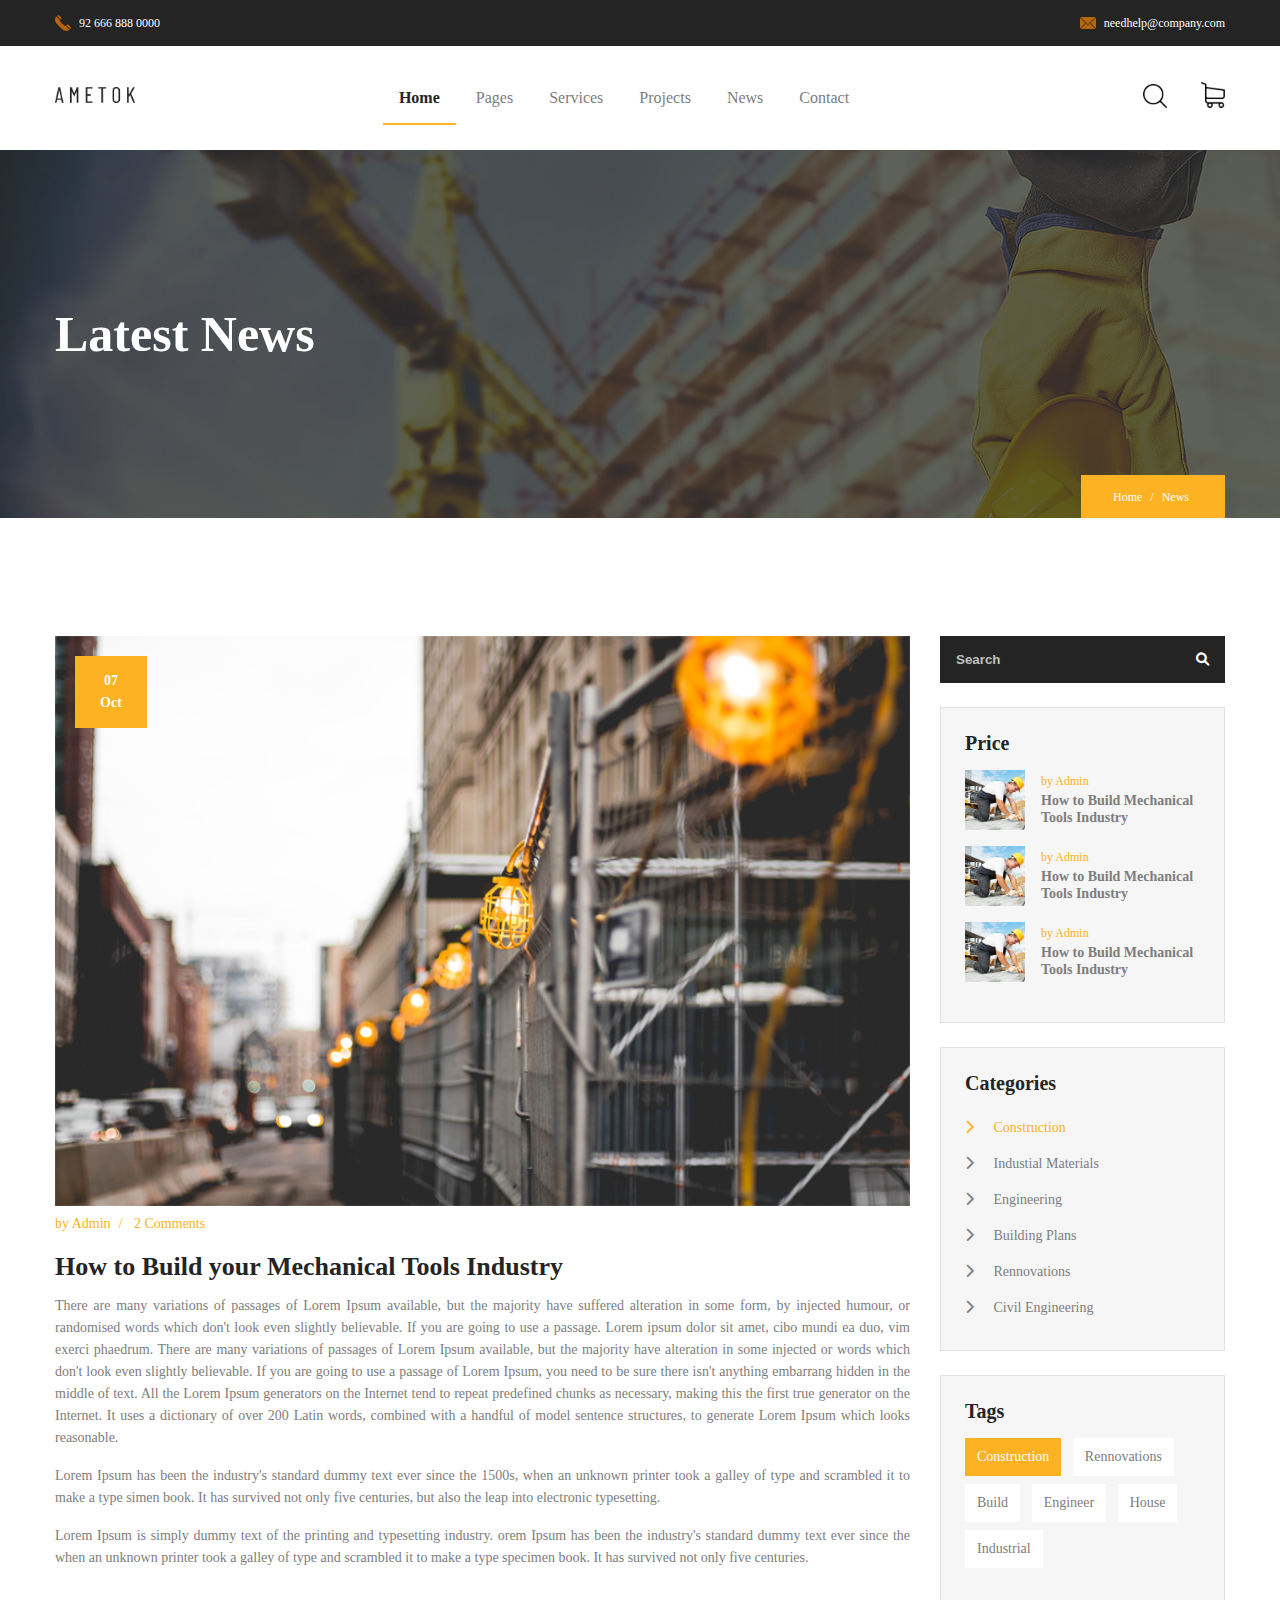
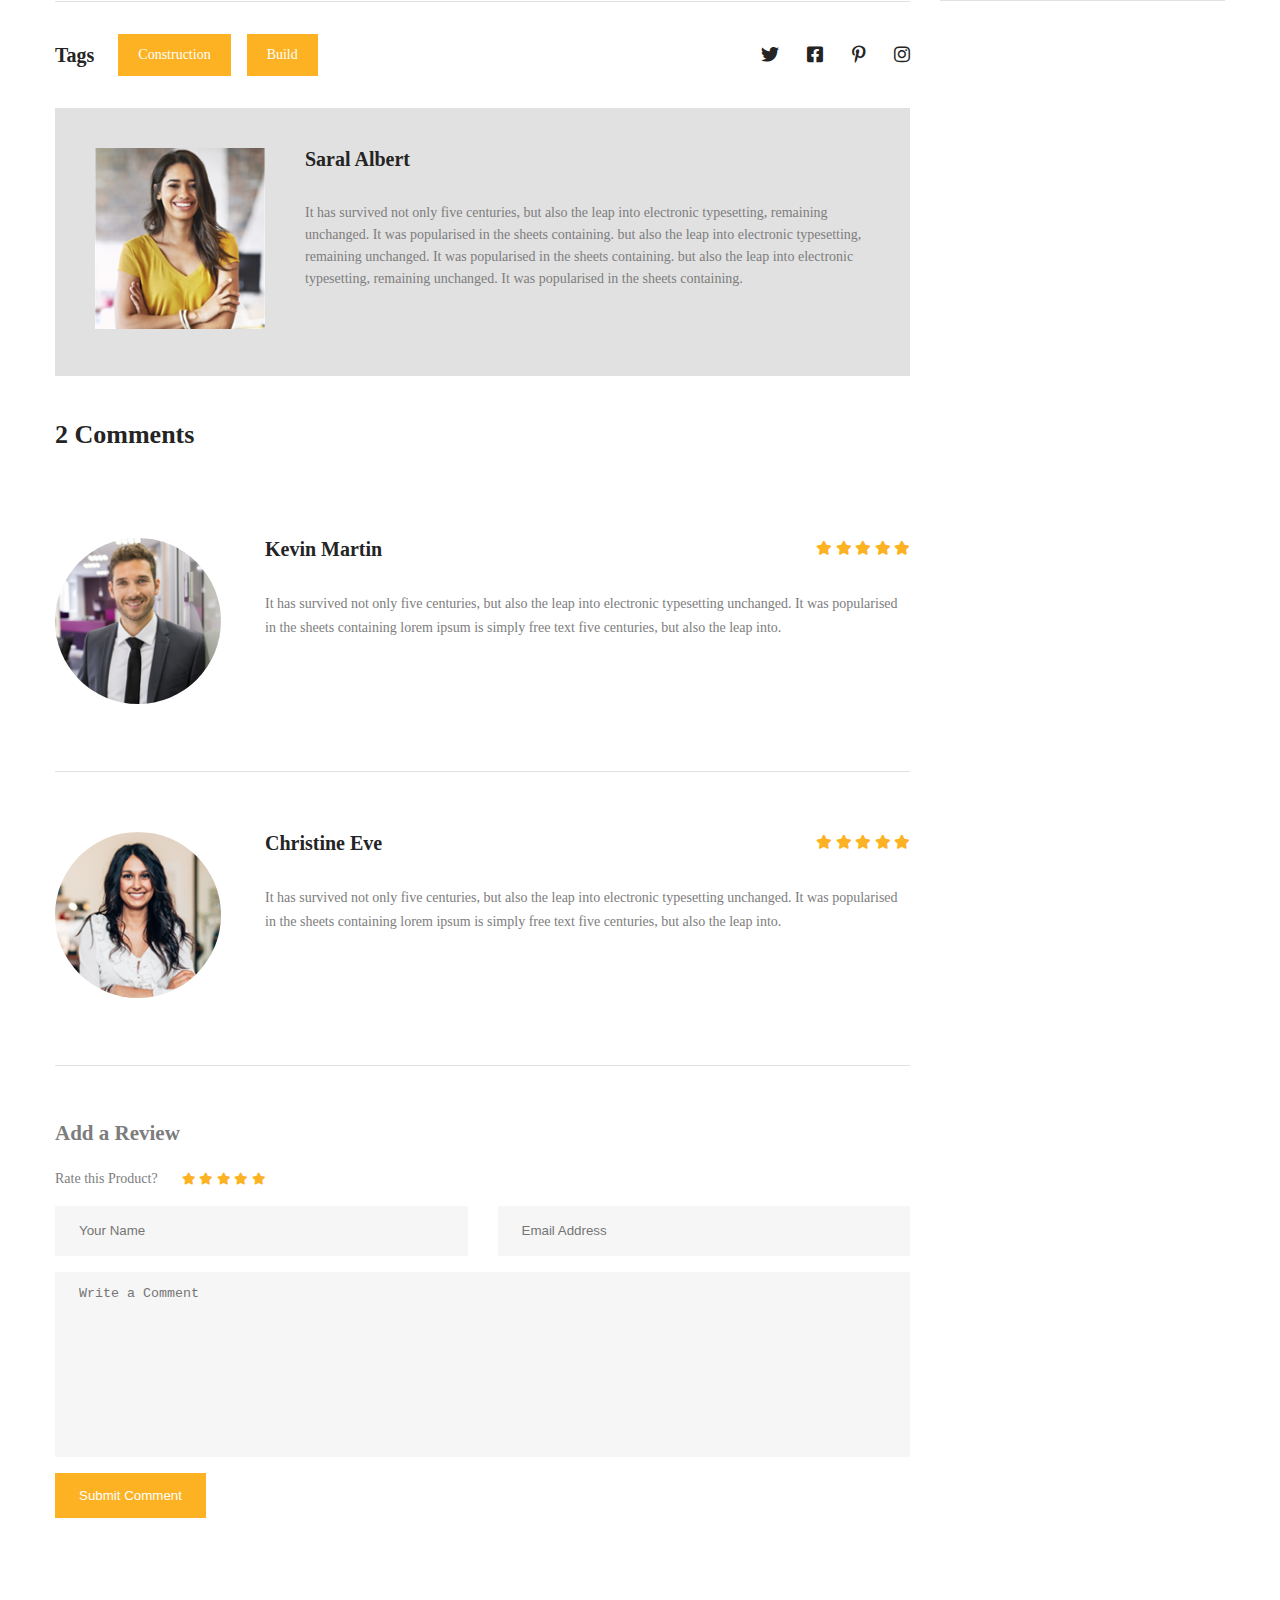
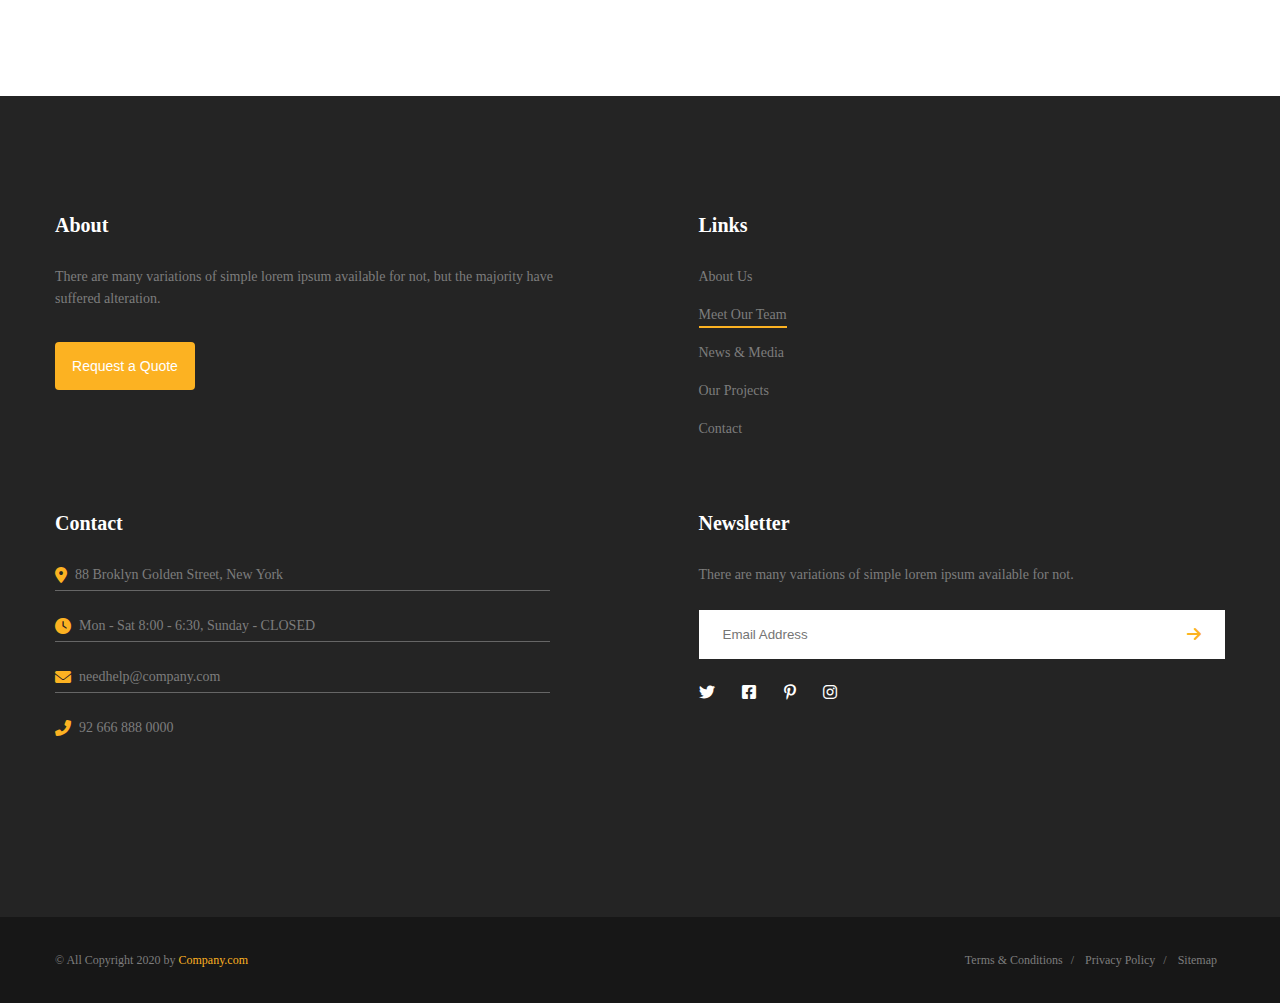
==== blog-detail.html @ 7c67d81c "10/10/2021" ====
<!DOCTYPE html>
<html lang="en">
<head>
    <meta charset="UTF-8">
    <meta http-equiv="X-UA-Compatible" content="IE=edge">
    <meta name="viewport" content="width=device-width, initial-scale=1.0">
    <title>News Detail Page</title>

    <!-- Fonts -->
    <link rel="stylesheet" href="https://cdnjs.cloudflare.com/ajax/libs/font-awesome/6.0.0-beta2/css/all.min.css"/>

    <!-- Link -->
    <link rel="stylesheet" href="./css/reset.css">
    <link rel="stylesheet" href="./css/global.css">
    <link rel="stylesheet" href="./css/layout/header.css">
    <link rel="stylesheet" href="./css/layout/banner.css">
    <link rel="stylesheet" href="./css/layout/sidebar.css">

    <link rel="stylesheet" href="./css/news/list-new.css">
    <link rel="stylesheet" href="./css/news/new-detail.css">
    <link rel="stylesheet" href="./css/shop-detail/comment.css">
    <link rel="stylesheet" href="./css/shop-detail/form-review.css">

    <link rel="stylesheet" href="./css/layout/footer.css">

   
</head>
<body>
    <!-- 0.5h -->
    <div class="main-wrapper shop-detail-page">
        <!-- Start Header -->
        <header class="header">
            <div class="header--top">
                <div class="d-flex align-items-center justify-content-between container">
                    <div class="d-flex header--top__left">
                        <div>
                            <img src="./assets/images/icons/phone.png" alt="icon">
                            92 666 888 0000
                        </div>
                        <div>
                            <img src="./assets/images/icons/envelop.png" alt="icon">
                            needhelp@company.com
                        </div>
                        <div>
                            <img src="./assets/images/icons/timing.png" alt="icon">
                            Mon - Sat 8:00 - 6:30, Sunday - CLOSED
                        </div>
                    </div>
                    <div class="header--top__right">
                        <a href="#"><i class="fab fa-twitter"></i></a>
                        <a href="#"><i class="fab fa-facebook-square"></i></a>
                        <a href="#"><i class="fab fa-pinterest-p"></i></a>
                        <a href="#"><i class="fab fa-instagram"></i></a>
                    </div>
                </div>
            </div>

            <div class="header--bottom">
                <div class="d-flex align-items-center justify-content-between container">
                    <div class="header__logo">
                        <a href="#">
                            <img src="./assets/images/logos/logo.png" alt="logo">
                        </a>
                    </div>
    
                    <nav class="header__nav">
                        <ul>
                            <li><a href="#" class="active">Home</a></li>
                            <li><a href="#">Pages</a></li>
                            <li><a href="#">Services</a></li>
                            <li><a href="#">Projects</a></li>
                            <li><a href="#">News</a></li>
                            <li><a href="#">Contact</a></li>
                        </ul>
                    </nav>
    
                    <div class="header__control">
                        <button><img src="./assets/images/icons/search.png" alt="search"></button>
                        <button><img src="./assets/images/icons/cart.png" alt="cart"></button>
                    </div>
                </div>
                
            </div>
        
        </header>
        <!-- End Header -->

        <!-- Start Banner -->
        <section class="banner">
            <div class="container">
                <div class="banner__container">
                    <h1 class="title-page">Latest News</h1>
                    <ul class="breadcrumb">
                        <li><a href="#">Home</a></li>
                        <li><a href="#">News</a></li>
                    </ul>
                </div>
            </div>
        </section>
        <!-- End Banner -->

        <!-- Start New Detail -->
        <section class="section-padding new-detail">
            <div class="container">
                <div class="new-detail__container">
                    <div class="new-detail__content">
                        <div class="new__thubmnail">
                            <img src="./assets/images/news/4-1.png" alt="post">

                            <div class="new__date">
                                <span>07</span>
                                <span>Oct</span>
                            </div>
                        </div>

                        <div class="new__text">
                            <div class="new__author">
                                <span>by Admin</span>
                                <span>2 Comments</span>
                            </div>
                            <div class="new__title">How to Build your Mechanical Tools Industry</div>
                            <div class="new__short-desctiption">
                                <p>There are many variations of passages of Lorem Ipsum available, but the majority have suffered alteration in some form, by injected humour, or randomised words which don't look even slightly believable. If you are going to use a passage. Lorem ipsum dolor sit amet, cibo mundi ea duo, vim exerci phaedrum. There are many variations of passages of Lorem Ipsum available, but the majority have alteration in some injected or  words which don't look even slightly believable. If you are going to use a passage of Lorem Ipsum, you need to be sure there isn't anything embarrang hidden in the middle of text. All the Lorem Ipsum generators on the Internet tend to repeat predefined chunks as necessary, making this the first true generator on the Internet. It uses a dictionary of over 200 Latin words, combined with a handful of model sentence structures, to generate Lorem Ipsum which looks reasonable. </p> 
                                <p>Lorem Ipsum has been the industry's standard dummy text ever since the 1500s, when an unknown printer took a galley of type and scrambled it to make a type simen book. It has survived not only five centuries, but also the leap into electronic typesetting.</p>
                                <p>Lorem Ipsum is simply dummy text of the printing and typesetting industry. orem Ipsum has been the industry's standard dummy text ever since the when an unknown printer took a galley of type and scrambled it to make a type specimen book. It has survived not only five centuries.</p>
                            </div>
                        </div>

                        <div class="d-flex align-items-center justify-content-between new__tags">
                            <div class="d-flex align-items-center justify-content-between tags">
                                <span class="label">Tags</span>
                                <div class="d-flex">
                                    <a href="#">Construction</a>
                                    <a href="#">Build</a>
                                </div>
                            </div>

                            <div class="socials">
                                <a href="#"><i class="fab fa-twitter"></i></a>
                                <a href="#"><i class="fab fa-facebook-square"></i></a>
                                <a href="#"><i class="fab fa-pinterest-p"></i></a>
                                <a href="#"><i class="fab fa-instagram"></i></a>
                            </div>
                        </div>

                        <div class="d-flex new__about-author">
                            <div class="thumbnail">
                                <img src="./assets/images/news/author.png" alt="author">
                            </div>
                            <div class="text">
                                <h3>Saral Albert</h3>
                                <p>It has survived not only five centuries, but also the leap into electronic typesetting, remaining unchanged. It was popularised in the sheets containing. but also the leap into electronic typesetting, remaining unchanged. It was popularised in the sheets containing. but also the leap into electronic typesetting, remaining unchanged. It was popularised in the sheets containing.</p>
                            </div>
                        </div>

                        <div class="comments">
                            <div class="title">
                                <h2>2 Comments</h2>
                            </div>
            
                            <div class="comments">
                                <div class="comment">
                                    <div class="comment__thumbnail">
                                        <img src="./assets/images/comments/1.png" alt="avatar">
                                    </div>
                                    <div class="comment__text">
                                        <div class="d-flex align-items-center justify-content-between">
                                            <div class="comment__author">
                                                Kevin Martin
                                            </div>
                                            <div class="comment__rating">
                                                <i class="fas fa-star"></i>
                                                <i class="fas fa-star"></i>
                                                <i class="fas fa-star"></i>
                                                <i class="fas fa-star"></i>
                                                <i class="fas fa-star"></i>
                                            </div>
                                        </div>
                                        <div class="comment__content">It has survived not only five centuries, but also the leap into electronic typesetting unchanged. It was popularised in the sheets containing lorem ipsum is simply free text five centuries, but also the leap into.</div>
                                    </div>
                                </div>
                                <div class="comment">
                                    <div class="comment__thumbnail">
                                        <img src="./assets/images/comments/2.png" alt="avatar">
                                    </div>
                                    <div class="comment__text">
                                        <div class="d-flex align-items-center justify-content-between">
                                            <div class="comment__author">
                                                Christine Eve
                                            </div>
                                            <div class="comment__rating">
                                                <i class="fas fa-star"></i>
                                                <i class="fas fa-star"></i>
                                                <i class="fas fa-star"></i>
                                                <i class="fas fa-star"></i>
                                                <i class="fas fa-star"></i>
                                            </div>
                                        </div>
                                        <div class="comment__content">It has survived not only five centuries, but also the leap into electronic typesetting unchanged. It was popularised in the sheets containing lorem ipsum is simply free text five centuries, but also the leap into.</div>
                                    </div>
                                </div>
                            </div>
                        </div>

                        <div class="add-review">
                            
                
                            <div class="title">
                                <h2>Add a Review</h2>
                            </div>
            
                            <div class="rating">
                                <div class="d-flex">
                                    <span>Rate this Product?</span>
                                    <div>
                                        <i class="fas fa-star"></i>
                                        <i class="fas fa-star"></i>
                                        <i class="fas fa-star"></i>
                                        <i class="fas fa-star"></i>
                                        <i class="fas fa-star"></i>
                                    </div>
                                </div>
                                
                            </div>
            
                            <form action="" class="form-review">
                                <div class="d-flex">
                                    <div class="input-group">
                                        <input type="text" placeholder="Your Name">
                                    </div>
                                    <div class="input-group">
                                        <input type="text" placeholder="Email Address">
                                    </div>
                                </div>
            
                                <div class="input-group">
                                    <textarea name="" cols="30" rows="10" placeholder="Write a Comment"></textarea>
                                </div>

                                <button>Submit Comment</button>
                                
                            </form>
                        </div>

                    </div>

                    <div class="new-detail__sidebar sidebar">
                        <form action="" class="form-search">
                            <div class="d-flex align-items-center justify-content-between">
                                <input type="text" placeholder="Search">
                                <button><i class="fas fa-search"></i></button>
                            </div>
                        </form>

                        <div class="widget__item">
                            <div class="title">Price</div>

                            <div class="latest-posts">
                                <div class="post">
                                    <div class="post__thumbnail">
                                        <img src="./assets/images/news/4.png" alt="post">
                                    </div>
                                    <div class="post__text">
                                        <span>by Admin</span>
                                        <h4>How to Build Mechanical Tools Industry</h4>
                                    </div>
                                </div>
                                <div class="post">
                                    <div class="post__thumbnail">
                                        <img src="./assets/images/news/4.png" alt="post">
                                    </div>
                                    <div class="post__text">
                                        <span>by Admin</span>
                                        <h4>How to Build Mechanical Tools Industry</h4>
                                    </div>
                                </div>
                                <div class="post">
                                    <div class="post__thumbnail">
                                        <img src="./assets/images/news/4.png" alt="post">
                                    </div>
                                    <div class="post__text">
                                        <span>by Admin</span>
                                        <h4>How to Build Mechanical Tools Industry</h4>
                                    </div>
                                </div>
                            </div>
                            
                        </div>

                        <div class="widget__item">
                            <div class="title">Categories</div>

                            <ul class="categories">
                                <li class="category__item active">
                                    <a href="#">
                                        <i class="fas fa-chevron-right"></i>
                                        Construction
                                    </a>
                                </li>

                                <li class="category__item">
                                    <a href="#">
                                        <i class="fas fa-chevron-right"></i>
                                        Industial Materials
                                    </a>
                                </li>

                                <li class="category__item">
                                    <a href="#">
                                        <i class="fas fa-chevron-right"></i>
                                        Engineering
                                    </a>
                                </li>

                                <li class="category__item">
                                    <a href="#">
                                        <i class="fas fa-chevron-right"></i>
                                        Building Plans
                                    </a>
                                </li>

                                <li class="category__item">
                                    <a href="#">
                                        <i class="fas fa-chevron-right"></i>
                                        Rennovations
                                    </a>
                                </li>

                                <li class="category__item">
                                    <a href="#">
                                        <i class="fas fa-chevron-right"></i>
                                        Civil Engineering
                                    </a>
                                    
                                </li>
                            </ul>
                            
                        </div>


                        <div class="widget__item">
                            <div class="title">Tags</div>

                            <ul class="tags">
                                <li class="tag active">
                                    <a href="#">Construction</a>
                                </li>
                                <li class="tag ">
                                    <a href="#">Rennovations</a>
                                </li>
                                <li class="tag ">
                                    <a href="#">Build</a>
                                </li>
                                <li class="tag ">
                                    <a href="#">Engineer</a>
                                </li>
                                <li class="tag ">
                                    <a href="#">House</a>
                                </li>
                                <li class="tag ">
                                    <a href="#">Industrial</a>
                                </li>
                                
                            </ul>
                            
                        </div>
                    </div>
                </div>
            </div>
        </section>
        <!-- End New Detail -->
        

        <!-- Start Footer -->
        <footer class="footer">
            <div class="section-padding footer__container">
                <div class="overlay"></div>
                <div class="container">
                    <div class="d-flex">
                        <div class="footer__widget">
                            <h5 class="title">About</h5>
    
                            <p class="description">There are many variations of simple lorem ipsum available for not, but the majority have suffered alteration.</p>
                            <button class="btn btn-primary">Request a Quote</button>
                        </div>

                        <div class="footer__widget">
                            <h5 class="title">Links</h5>
    
                            <ul class="links">
                                <li><a href="#">About Us</a></li>
                                <li><a href="#" class="active">Meet Our Team</a></li>
                                <li><a href="#">News & Media</a></li>
                                <li><a href="#">Our Projects</a></li>
                                <li><a href="#">Contact</a></li>
                            </ul>
                        </div>
                        <div class="footer__widget">
                            <h5 class="title">Contact</h5>
    
                            <ul class="contacts">
                                <li><a href="#">
                                    <i class="fa fa-map-marker-alt"></i>
                                    88 Broklyn Golden Street, New York 
                                </a></li>
                                <li><a href="#">
                                    <i class="fa fa-clock"></i>
                                    Mon - Sat 8:00 - 6:30, Sunday - CLOSED
                                </a></li>
                                <li><a href="#">
                                    <i class="fa fa-envelope"></i>
                                    needhelp@company.com
                                </a></li>
                                <li><a href="#">
                                    <i class="fa fa-phone-alt"></i>
                                    92 666 888 0000
                                </a></li>
                            </ul>
                        </div>
                        <div class="footer__widget">
                            <h5 class="title">Newsletter</h5>
    
                            <p>There are many variations of simple lorem ipsum available for not.</p>
                            
                            <form>
                                <div class="d-flex">
                                    <input type="text" placeholder="Email Address">
                                    <button><i class="fa fa-arrow-right"></i></button>
                                </div>
                            </form>

                            <div class="socials">
                                <a href="#"><i class="fab fa-twitter"></i></a>
                                <a href="#"><i class="fab fa-facebook-square"></i></a>
                                <a href="#"><i class="fab fa-pinterest-p"></i></a>
                                <a href="#"><i class="fab fa-instagram"></i></a>
                            </div>
                        </div>
                    </div>
                    
                </div>
            </div>

            <div class="copyright">
                <div class="container">
                    <div class="d-flex justify-content-between">
                        <p>© All Copyright 2020 by <span>Company.com</span></p>

                        <nav>
                            <a href="#">Terms & Conditions</a>
                            <a href="#">Privacy Policy</a>
                            <a href="#">Sitemap</a>
                        </nav>
                    </div>
                </div>
            </div>
        </footer>
        <!-- End Footer -->
        
    </div>
</body>
</html>
---- css/global.css ----
.section-padding{
    padding-top: 7.375rem;
    padding-bottom: 7.375rem;
}

.container{
    position: relative;
    width: 1170px;
    margin: 0 auto;
}

.d-flex{
    display: flex;
}

.align-items-center{
    align-items: center;
}

.justify-content-between{
    justify-content: space-between;
}

.justify-content-center{
    justify-content: center;
}

/* ================= Section Title =================*/
.section-title{
    position: relative;
    margin-bottom: 2rem;
}

.section-title:after{
    content: '';
    position: absolute;
    bottom: 0;
    left: 0;

    width: 3.125rem;
    height: 2px;
    background-color: var(--secondary-color);
}

.section-title.text-center:after{
    left: 50%;
    transform: translateX(-50%);
}

.section-title span{
    margin-bottom: 2rem;
    text-transform: uppercase;
    font-size: .75rem;
    letter-spacing: .125rem;
}

.section-title.light span{
    color: rgba(255, 255, 255, .8);
}

.section-title h1{
    font-size: 3.125rem;
    line-height: 3.5rem;
    color: var(--primary-color);
}

.section-title.light h1{
    color: var(--light-color);
}

/* ================= Button =================*/
.btn{
    min-width: 14.75rem;
    padding: 1.6875rem 0;

    text-align: center;
    font-size: 1rem;
    text-transform: uppercase;
    background-color: var(--light-color);
    color: var(--primary-color);

    border-radius: 4px;
}


.btn.btn-primary{
    background-color: var(--secondary-color);
    color: var(--light-color);
}


/* ================= Text =================*/
.text-center{
    text-align: center;
}


/* ================= Slider =================*/
.slider{
    position: relative;
}

.slider .slider__container{
    margin-bottom: 3rem;
}

.slider .slider__dots button{
    display: inline-block;
    height: .75rem;
    width: .75rem;
    margin-right: .5rem;
    background-color: var(--primary-color);

    border-radius: 50%;
    opacity: .3;
}

.slider .slider__dots button.active{
    opacity: 1;
}

/* ================ Responsive ================*/
@media screen and (min-width: 320px){
    .container{
        width: 280px;
    }
}

@media screen and (min-width: 480px){
    .container{
        width: 420px;
    }
}

@media screen and (min-width: 768px){
    .container{
        width: 568px;
    }
}

@media screen and (min-width: 992px){
    .container{
        width: 768px;
    }
}

@media screen and (min-width: 1024px){
    .container{
        width: 992px;
    }
}

@media screen and (min-width: 1200px){
    .container{
        width: 1170px;
    }
}
---- css/layout/header.css ----
.header{
    position: relative;
}

/* Header Top */
.header--top{
    padding: .75rem 0;
    font-size: 0.75rem;
    color: var(--light-color);
    background-color: var(--primary-color);
}

.header--top__left>div{
    display: flex;
    align-items: center;
    margin-right: 1.5rem;
}

.header--top__left img{
    width: 1rem;
    margin-right: .5rem;
}

.header--top__right a{
    margin-left: 1.5rem;
}

/* Header Bottom */


.header__logo img{
    width: 7.75rem;
}

.header__nav--mobile{
    position: absolute;
    top: 100%;
    left: 0;

    width: 100%;
    max-height: 0;
    transition: all .3s ease-out;

    background-color: var(--light-color);
    z-index: 100;
    overflow: hidden;
}

.header__nav--mobile.active{
    max-height: 250px;
}


.header__nav--mobile ul{
    margin-bottom: 1rem;
}

.header__nav--mobile li a{
    display: block;
    padding: .5rem 0;
    transition: all .3s ease-in;
}

.header__nav--mobile li a.active,
.header__nav--mobile li a:hover{
    color: var(--secondary-color);
}

.button-toggle-menu{
    display: none;
    font-size: 1.125rem;
}

.header__nav li{
    display: inline-block;
    font-size: 1rem;
}

.header__nav li a{
    position: relative;
    display: inline-block;
    padding: 0 1.625rem;
    color: #7d7d7d;

    transition: all .3s linear;
}

.header__nav li a.active{
    font-weight: 600;
    color: var(--primary-color);
}

.header__nav li a.active:after{
    content: '';
    position: absolute;
    bottom: -16px;
    left: 0;

    width: 100%;
    height: 2px;
    background-color: var(--secondary-color);
}

.header__control button{
    margin-left: 1.875rem;
}

.header__control button img{
    width: 1.5rem;
}


/* ================ Responsive ================*/

@media screen and (min-width: 320px){
    .header--top__left{
        flex: 1;
        justify-content: space-between;
    }

    .header--top__left div{
        margin: 0;
    }

    .header--top__left div:last-child{
        display: none;
    }

    .header--top__right{
        display: none;
    }

    .header--bottom{
        padding: 1rem 0;
    }

    .header__logo img{
        width: 5rem;
    }

    .header__nav{
        display: none;
    }

    .button-toggle-menu{
        display: block;
    }

    .header__control{
        display: none;
    }
}

@media screen and (min-width: 480px){
    
}


@media screen and (min-width: 768px){
    
}

@media screen and (min-width: 992px){
    .header--bottom{
        padding: 2.25rem;
    }
    
    .header__nav{
        display: block;
    }

    .button-toggle-menu{
        display: none;
    }

    .header__control{
        display: block;
    }

    .header__nav li a{
        padding: 0 1rem;
    }
}

@media screen and (min-width: 1024px){
    

}
---- css/layout/banner.css ----
.banner{
    position: relative;
    background-image: url('./../../assets/images/backgrounds/banner1.png');
    background-color: var(--primary-color);
}

.banner__container{
    padding: 9rem 0;
}

.banner .title-page{
    font-size: 3.125rem;
    color: var(--light-color);
    line-height: 5rem;
}

.breadcrumb{
    position: absolute;
    bottom: 0;
    right: 0;

    padding: .625rem 2rem;

    color: var(--light-color);
    background-color: var(--secondary-color);
}

.breadcrumb li{
    display: inline-block;
    margin-right: .25rem;
    font-size: .75rem;
}

.breadcrumb li a{
    display: block;
}

.breadcrumb li a::after{
    content: '/';
    margin-left: .5rem;
}
.breadcrumb li:last-child a::after{
    content: '';
    margin-left: 0;
}
---- css/layout/sidebar.css ----
.sidebar{
    font-size: .875rem;
}

.sidebar .form-search{
    padding: 1rem 1rem;
    background-color: #242424;
}

.sidebar .form-search button{
    color: var(--light-color);
}

.sidebar .form-search input{
    color: var(--light-color);
    font-weight: 600;
}

.sidebar .form-search input::placeholder{
    color: var(--light-color);
    font-weight: 600;
    opacity: .7;
}

.sidebar .widget__item{
    margin-top: 1.5rem;
    padding: 1.5rem;
    border: 1px solid #e1e1e1;
}

.sidebar .widget__item .title{
    margin-bottom: 1rem;
    font-size: 1.25rem;
    font-weight: 600;
    color: var(--primary-color);
}

.sidebar .widget__item .category__item{
    padding: 0.4375rem 0;
}

.sidebar .widget__item .category__item.active{
    color: var(--secondary-color);
}

.sidebar .widget__item .category__item i{
    margin-right: 1rem;
    font-size: .875rem;
}

.sidebar .widget__item .tag{
    display: inline-block;
    margin-bottom: .5rem;
    margin-right: .5rem;

    background-color: var(--light-color);
}

.sidebar .widget__item .tag.active{
    background-color: var(--secondary-color);
    color: var(--light-color);
}

.sidebar .widget__item .tag a{
    display: block;
    padding: .5rem .75rem;
}
---- css/news/list-new.css ----
.list-new{
    display: flex;
    flex-wrap: wrap;
    gap: 1.875rem;
}

.new{
    width: calc((100% - 60px) / 3);
}

.new__thumbnail{
    position: relative;
    margin-bottom: .5rem;
}

.new__date{
    position: absolute;
    top: 20px;
    left: 20px;

    display: flex;
    align-items: center;
    justify-content: center;
    flex-direction: column;

    width: 4.5rem;
    height: 4.5rem;
    font-weight: 600;
    background-color: var(--light-color);
    color: var(--primary-color);
}

.new__author{
    margin-bottom: 1rem;
    font-size: .875rem;
    color: var(--secondary-color);
}

.new__author span:first-child:after{
    content: '/';
    margin: 0 .5rem;
}

.new__title{
    margin-bottom: .75rem;
    font-size: 1.625rem;
    font-weight: 600;
    color: var(--primary-color);
    line-height: 2rem;
}
---- css/news/new-detail.css ----
.new-detail__container{
    display: flex;
    gap: 1.875rem;
}

/* =========== Sidebar ===========*/
.new-detail__sidebar{
    flex: 1;
}

.new-detail__sidebar .widget__item{
    background-color: #f6f6f6;
}

.new-detail__sidebar .latest-posts .post{
    display: flex;
    margin-bottom: 1rem;
}

.new-detail__sidebar .post .post__thumbnail img{
    display: block;
    width: 3.75rem;
    height: 3.75rem;
    margin-right: 1rem;
}

.new-detail__sidebar .post .post__text span{
    font-size: .75rem;
    color: var(--secondary-color);
}

.new-detail__sidebar .post .post__text h4{
    font-size: .875rem;
    line-height: 1.0625rem;
}


/* =========== Content ===========*/
.new-detail__content{
    flex: 3;
    font-size: .875rem;
}

.new-detail__content .new__date{
    background-color: var(--secondary-color);
    color: var(--light-color);
}

.new__short-desctiption p{
    text-align: justify;
    margin-bottom: 1rem;
}

.new__tags{
    padding: 2rem 0;
    margin-top: 2rem;
    border-top: 1px solid #e1e1e1;
}

.new__tags .tags span{
    margin-right: 1.5rem;
    font-size: 1.25rem;
    font-weight: 600;
    color: var(--primary-color);
}  

.new__tags .tags a{
    display: inline-block;
    padding: .625rem 1.25rem;
    margin-right: 1rem;
    background-color: var(--secondary-color);
    color: var(--light-color);
}

.new__tags .socials{
    font-size: 1.125rem;
    color: var(--primary-color);
}

.new__tags .socials a{
    margin-left: 1.5rem;
}

.new__about-author{
    margin-bottom: 3rem;
    padding: 2.5rem;
    background-color: #e1e1e1;
    gap: 2.5rem;
}

.new__about-author img{
    width: 10.625rem;
}

.new__about-author h3{
    margin-bottom: 2rem;
    font-size: 1.25rem;
    font-weight: 600;
    color: var(--primary-color);
}
---- css/shop-detail/comment.css ----
.comments{
    margin-bottom: 3.5rem;
}

.comments .title{
    margin-bottom: 2rem;
}

.comments .title h2{
    font-size: 1.625rem;
    color: var(--primary-color);
}

.comment{
    display: flex;
    padding: 3.75rem 0;
    border-bottom: 1px solid #e1e1e1;
}

.comment__thumbnail{
    margin-right: 2.75rem;
}

.comment__thumbnail img{
    width: 10.375rem;
    height: 10.375rem;
    border-radius: 50%;
}

.comment__author{
    font-size: 1.25rem;
    font-weight: 600;
    color: var(--primary-color);
}

.comment__rating{
    color: var(--secondary-color);
}

.comment__content{
    margin-top: 2rem;
    font-size: .875rem;
    line-height: 1.5rem;
}
---- css/shop-detail/form-review.css ----
.add-review{
    margin-bottom: 3.75rem;
}

.add-review .title{
    margin-bottom: 1.5rem;
}

.add-review .rating{
    margin-bottom: 1rem;
}

.add-review .rating span{
    margin-right: 1.5rem;
}

.add-review .rating i{
    font-size: .75rem;
    color: var(--secondary-color);
    cursor: pointer;
}

/* ============== Form Review ============== */

.form-review>.d-flex{
    gap: 1.875rem;
}

.form-review .input-group{
    flex: 1;
    margin-bottom: 1rem;
    padding: .875rem 1.5rem;
    background-color: #f6f6f6;
}

.form-review button{
    padding: .9375rem 1.5rem;
    background-color: var(--secondary-color);
    color: var(--light-color);
}
---- css/layout/footer.css ----
.footer__container{
    position: relative;
    overflow: hidden;
    background-color: var(--primary-color);
}

.footer__container .overlay{
    position: absolute;
    bottom: -80%;
    left: 0;

    width: 100%;
    height: 150%;
    background-image: url('./../../assets/images/backgrounds/footer.png');
    background-position: center bottom;
    background-size: contain;

    z-index: 0;
}

.footer__container .container>.d-flex{
    gap: 3.5rem;
}

.footer__widget:nth-child(1){
    flex-basis: 20%;
}
.footer__widget:nth-child(2){
    flex-basis: 20%;
}
.footer__widget:nth-child(3),
.footer__widget:nth-child(4){
    flex-basis: 30%;
}

.footer__widget:nth-child(3){
    padding-right: 2rem;
}

.footer__widget:nth-child(4){
    padding-left: 2rem;
}


.footer__widget {
    font-size: .875rem;
}

.footer__widget .title{
    margin-bottom: 1.875rem;
    font-size: 1.25rem;
    color: var(--light-color);
}

.footer__widget p.description{
    margin-bottom: 2rem;
}

.footer__widget button.btn{
    padding: 1rem 1.5rem;
    min-width: 140px;
    text-transform: inherit;
}

.footer__widget .links li{
    margin-bottom: 1rem;
}

.footer__widget .links li a{
    padding-bottom: .25rem;
    border-bottom: 2px solid transparent;
}

.footer__widget .links li a.active{
    border-bottom-color: var(--secondary-color);
}

.footer__widget i{
    font-size: 1rem;
}

.footer__widget .contacts li{
    margin-bottom: 1rem;
    border-bottom: 1px solid rgba(255, 255, 255, .3);
}

.footer__widget .contacts li:last-child{
    border: none;
}

.footer__widget .contacts li a{
    display: flex;
    align-items: center;
    padding-bottom: .25rem;
}

.footer__widget .contacts li i{
    margin-right: .5rem;
    color: var(--secondary-color);
}

.footer__widget form{
    margin: 1.5rem 0;
    background-color: var(--light-color);
}

.footer__widget form{
    padding: 1rem 1.5rem;
}

.footer__widget form button{
    color: var(--secondary-color);
}

.footer__widget .socials a{
    margin-right: 1.5rem;
    color: var(--light-color);
}


/* ================ Copyright ================*/
.footer .copyright{
    padding: 2rem 0;
    font-size: .75rem;
    background-color: #171717;
}

.footer .copyright p span{
    color: var(--secondary-color);
}

.footer .copyright nav a{
    margin-right: .5rem;
}

.footer .copyright nav a:not(:last-child):after{
    content: '/';
    margin-left: .5rem;
}


/* ================ Responsive ================*/

@media screen and (min-width: 320px){
    .footer__container .overlay{
        display: none;
    }

    .footer__container .container>.d-flex{
        gap: 1.5rem;
        flex-wrap: wrap;
        justify-content: space-between;
    }
    
    .footer__widget{
        margin-bottom: 2rem;
        flex-basis: 100%!important;
    }

    .footer__widget:nth-child(4){
        padding-left: 0;
    }

    .footer__widget .contacts li{
        margin-bottom: 1.5rem;
    }

    .footer .copyright nav{
        display: none;
    }
}

@media screen and (min-width: 480px){
    .footer__widget:nth-child(1),
    .footer__widget:nth-child(2){
        flex-basis: 45%!important;
    }

    .footer__widget button.btn{
        padding: 1rem 1rem;
        font-size: .875rem;
    }
}


@media screen and (min-width: 768px){
    .footer__container .overlay{
        display: none;
    }

    .footer__container .container>.d-flex{
        flex-wrap: wrap;
        justify-content: space-between;
    }
    
    .footer__widget{
        flex-basis: 45%!important;
    }

    .footer__widget:nth-child(4){
        padding-left: 0;
    }

    .footer__widget .contacts li{
        margin-bottom: 1.5rem;
    }

    .footer .copyright nav{
        display: block;
    }
}

@media screen and (min-width: 1024px){
    

    .footer__container .container>.d-flex{
        flex-wrap: wrap;
        justify-content: space-between;
    }
    
    .footer__widget{
        flex-basis: 45%!important;
    }

    .footer__widget:nth-child(4){
        padding-left: 0;
    }

    .footer__widget .contacts li{
        margin-bottom: 1.5rem;
    }
}
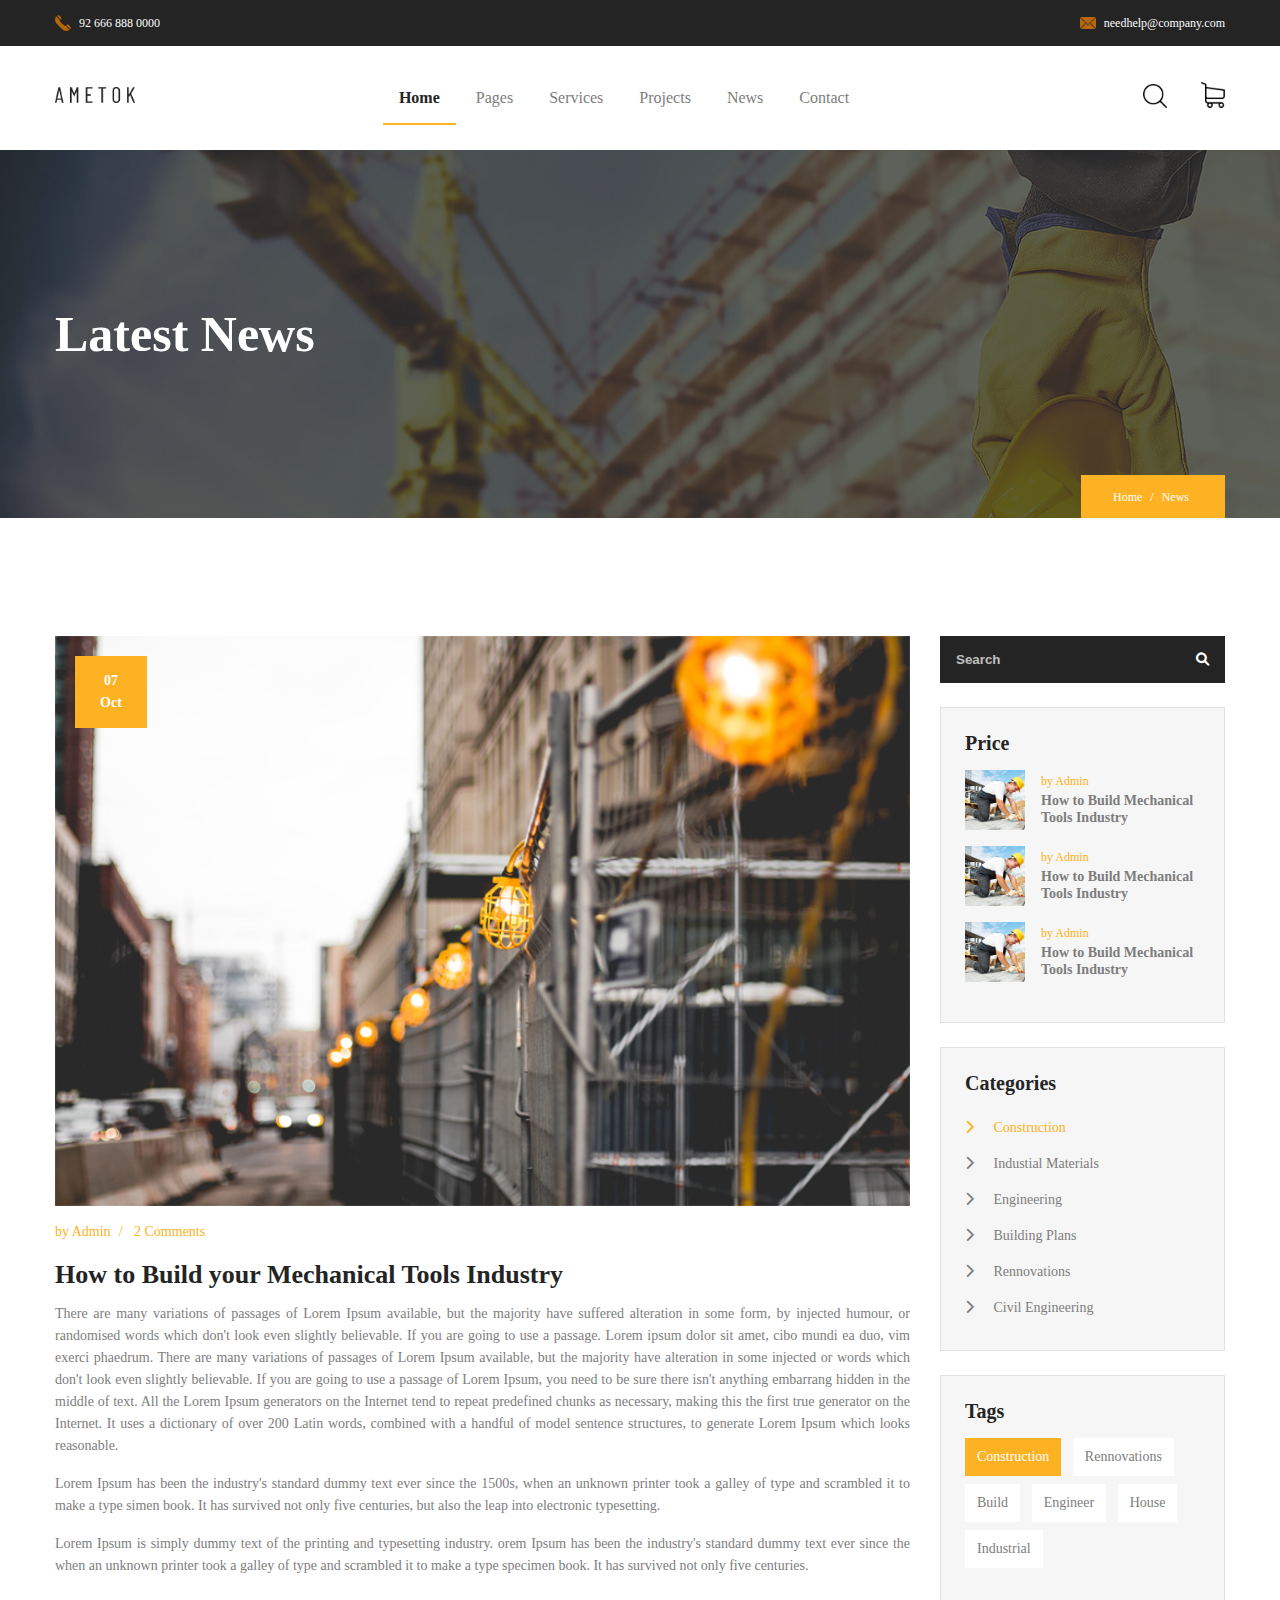
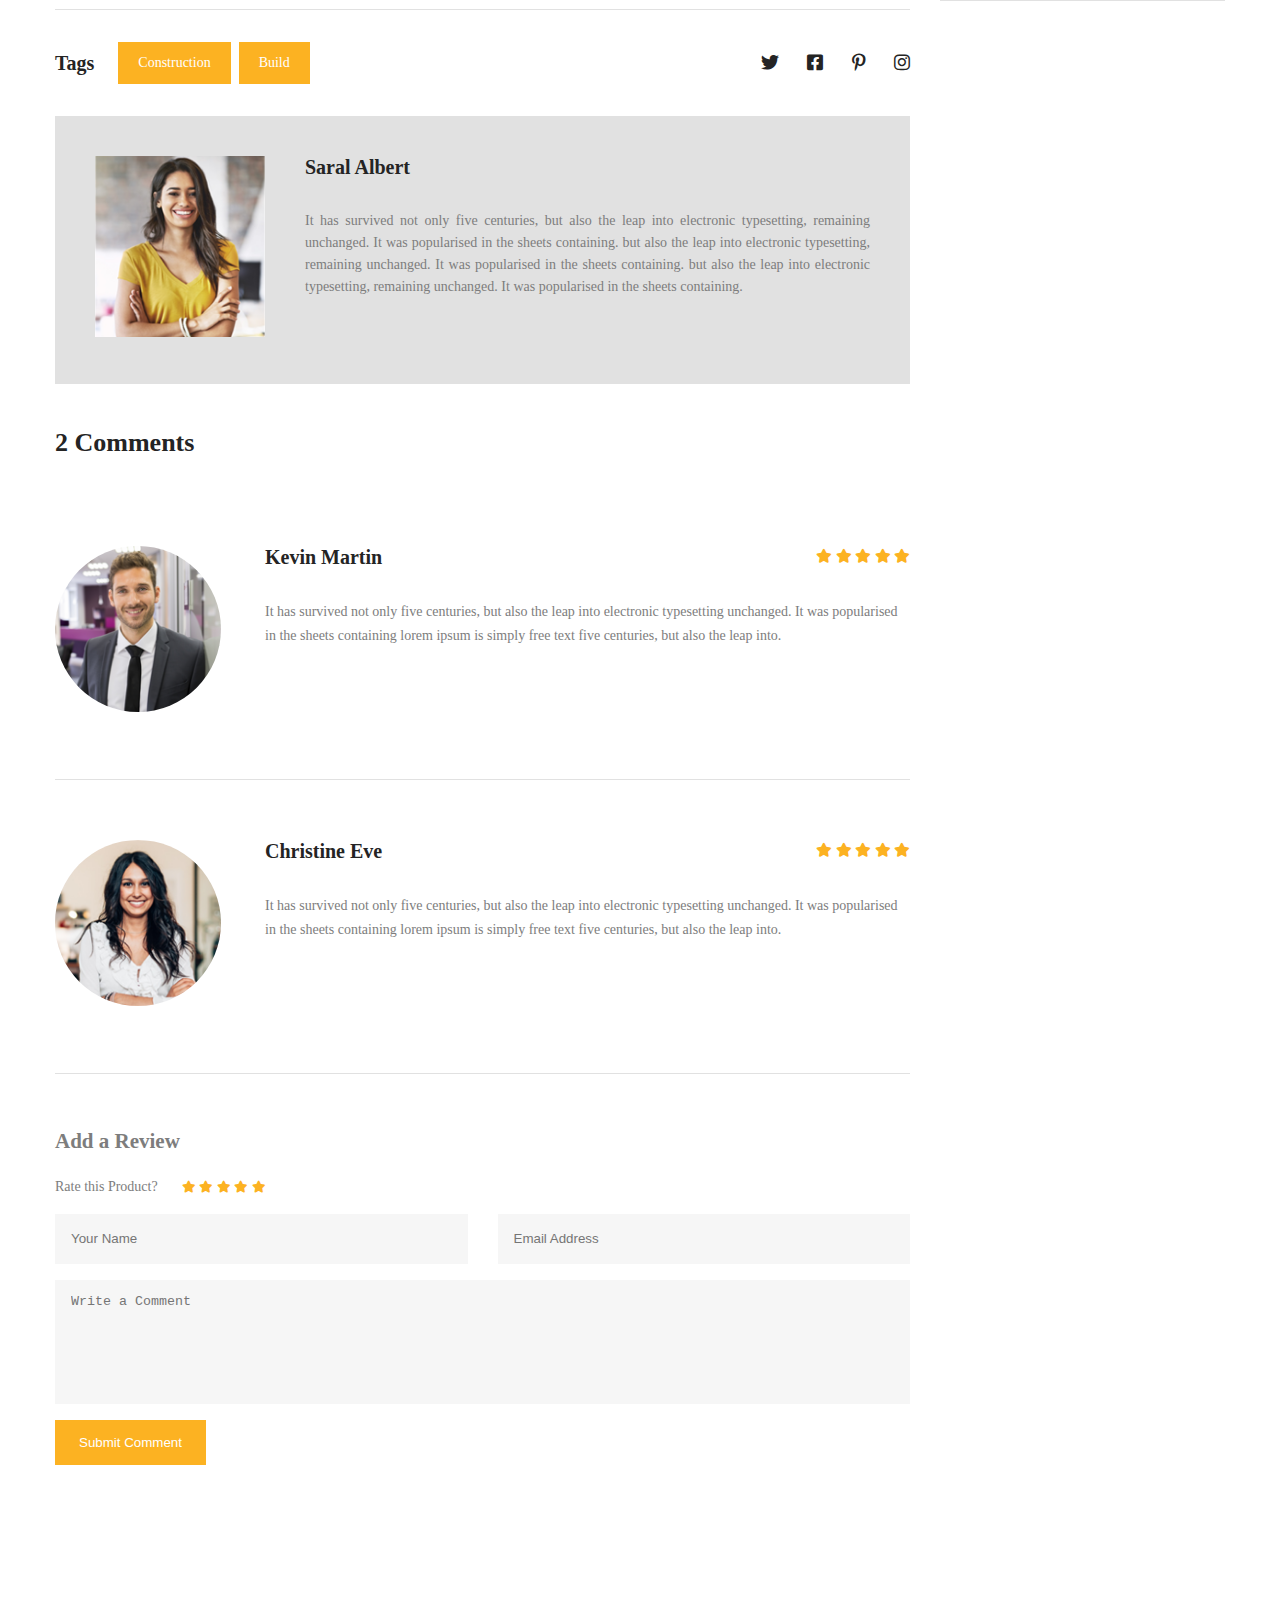
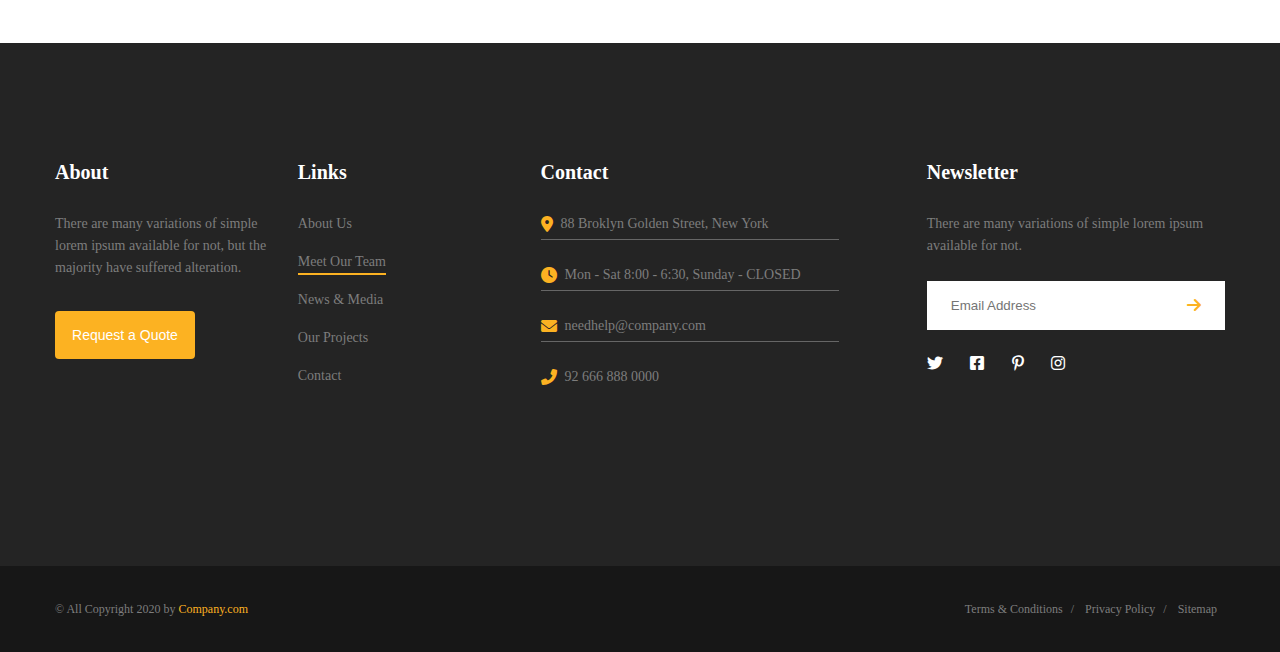
==== commit e4ed1af5: "19-10-2021" ====
--- a/blog-detail.html
+++ b/blog-detail.html
@@ -25,7 +25,7 @@
 
    
 </head>
-<body>
+<body onscroll="handleScrollPage()">
     <!-- 0.5h -->
     <div class="main-wrapper shop-detail-page">
         <!-- Start Header -->
@@ -104,7 +104,7 @@
             <div class="container">
                 <div class="new-detail__container">
                     <div class="new-detail__content">
-                        <div class="new__thubmnail">
+                        <div class="new__thumbnail">
                             <img src="./assets/images/news/4-1.png" alt="post">
 
                             <div class="new__date">
@@ -143,7 +143,7 @@
                             </div>
                         </div>
 
-                        <div class="d-flex new__about-author">
+                        <div class="new__about-author">
                             <div class="thumbnail">
                                 <img src="./assets/images/news/author.png" alt="author">
                             </div>
@@ -164,7 +164,7 @@
                                         <img src="./assets/images/comments/1.png" alt="avatar">
                                     </div>
                                     <div class="comment__text">
-                                        <div class="d-flex align-items-center justify-content-between">
+                                        <div class="comment__text--top">
                                             <div class="comment__author">
                                                 Kevin Martin
                                             </div>
@@ -184,7 +184,7 @@
                                         <img src="./assets/images/comments/2.png" alt="avatar">
                                     </div>
                                     <div class="comment__text">
-                                        <div class="d-flex align-items-center justify-content-between">
+                                        <div class="comment__text--top">
                                             <div class="comment__author">
                                                 Christine Eve
                                             </div>
@@ -203,7 +203,6 @@
                         </div>
 
                         <div class="add-review">
-                            
                 
                             <div class="title">
                                 <h2>Add a Review</h2>
@@ -224,7 +223,7 @@
                             </div>
             
                             <form action="" class="form-review">
-                                <div class="d-flex">
+                                <div>
                                     <div class="input-group">
                                         <input type="text" placeholder="Your Name">
                                     </div>
@@ -234,7 +233,7 @@
                                 </div>
             
                                 <div class="input-group">
-                                    <textarea name="" cols="30" rows="10" placeholder="Write a Comment"></textarea>
+                                    <textarea placeholder="Write a Comment"></textarea>
                                 </div>
 
                                 <button>Submit Comment</button>
@@ -245,124 +244,257 @@
                     </div>
 
                     <div class="new-detail__sidebar sidebar">
-                        <form action="" class="form-search">
-                            <div class="d-flex align-items-center justify-content-between">
-                                <input type="text" placeholder="Search">
-                                <button><i class="fas fa-search"></i></button>
-                            </div>
-                        </form>
-
-                        <div class="widget__item">
-                            <div class="title">Price</div>
-
-                            <div class="latest-posts">
-                                <div class="post">
-                                    <div class="post__thumbnail">
-                                        <img src="./assets/images/news/4.png" alt="post">
-                                    </div>
-                                    <div class="post__text">
-                                        <span>by Admin</span>
-                                        <h4>How to Build Mechanical Tools Industry</h4>
-                                    </div>
-                                </div>
-                                <div class="post">
-                                    <div class="post__thumbnail">
-                                        <img src="./assets/images/news/4.png" alt="post">
-                                    </div>
-                                    <div class="post__text">
-                                        <span>by Admin</span>
-                                        <h4>How to Build Mechanical Tools Industry</h4>
-                                    </div>
-                                </div>
-                                <div class="post">
-                                    <div class="post__thumbnail">
-                                        <img src="./assets/images/news/4.png" alt="post">
-                                    </div>
-                                    <div class="post__text">
-                                        <span>by Admin</span>
-                                        <h4>How to Build Mechanical Tools Industry</h4>
-                                    </div>
-                                </div>
+                        <div class="sidebar__mobile">
+                            <div class="d-flex align-items-center sidebar__mobile--top">
+                                <button class="close-sidebar">
+                                    <i class="fas fa-chevron-left"></i>
+                                </button>
+                                <form action="" class="form-search">
+                                    <div class="d-flex align-items-center justify-content-between">
+                                        <input type="text" placeholder="Search">
+                                        <button><i class="fas fa-search"></i></button>
+                                    </div>
+                                </form>
                             </div>
                             
-                        </div>
-
-                        <div class="widget__item">
-                            <div class="title">Categories</div>
-
-                            <ul class="categories">
-                                <li class="category__item active">
-                                    <a href="#">
-                                        <i class="fas fa-chevron-right"></i>
-                                        Construction
-                                    </a>
-                                </li>
-
-                                <li class="category__item">
-                                    <a href="#">
-                                        <i class="fas fa-chevron-right"></i>
-                                        Industial Materials
-                                    </a>
-                                </li>
-
-                                <li class="category__item">
-                                    <a href="#">
-                                        <i class="fas fa-chevron-right"></i>
-                                        Engineering
-                                    </a>
-                                </li>
-
-                                <li class="category__item">
-                                    <a href="#">
-                                        <i class="fas fa-chevron-right"></i>
-                                        Building Plans
-                                    </a>
-                                </li>
-
-                                <li class="category__item">
-                                    <a href="#">
-                                        <i class="fas fa-chevron-right"></i>
-                                        Rennovations
-                                    </a>
-                                </li>
-
-                                <li class="category__item">
-                                    <a href="#">
-                                        <i class="fas fa-chevron-right"></i>
-                                        Civil Engineering
-                                    </a>
+
+                            <div class="sidebar__mobile--container">
+                                <div class="widget__item">
+                                    <div class="title">Price</div>
+        
+                                    <div class="latest-posts">
+                                        <div class="post">
+                                            <div class="post__thumbnail">
+                                                <img src="./assets/images/news/4.png" alt="post">
+                                            </div>
+                                            <div class="post__text">
+                                                <span>by Admin</span>
+                                                <h4>How to Build Mechanical Tools Industry</h4>
+                                            </div>
+                                        </div>
+                                        <div class="post">
+                                            <div class="post__thumbnail">
+                                                <img src="./assets/images/news/4.png" alt="post">
+                                            </div>
+                                            <div class="post__text">
+                                                <span>by Admin</span>
+                                                <h4>How to Build Mechanical Tools Industry</h4>
+                                            </div>
+                                        </div>
+                                        <div class="post">
+                                            <div class="post__thumbnail">
+                                                <img src="./assets/images/news/4.png" alt="post">
+                                            </div>
+                                            <div class="post__text">
+                                                <span>by Admin</span>
+                                                <h4>How to Build Mechanical Tools Industry</h4>
+                                            </div>
+                                        </div>
+                                    </div>
                                     
-                                </li>
-                            </ul>
-                            
-                        </div>
-
-
-                        <div class="widget__item">
-                            <div class="title">Tags</div>
-
-                            <ul class="tags">
-                                <li class="tag active">
-                                    <a href="#">Construction</a>
-                                </li>
-                                <li class="tag ">
-                                    <a href="#">Rennovations</a>
-                                </li>
-                                <li class="tag ">
-                                    <a href="#">Build</a>
-                                </li>
-                                <li class="tag ">
-                                    <a href="#">Engineer</a>
-                                </li>
-                                <li class="tag ">
-                                    <a href="#">House</a>
-                                </li>
-                                <li class="tag ">
-                                    <a href="#">Industrial</a>
-                                </li>
+                                </div>
+        
+                                <div class="widget__item">
+                                    <div class="title">Categories</div>
+        
+                                    <ul class="categories">
+                                        <li class="category__item active">
+                                            <a href="#">
+                                                <i class="fas fa-chevron-right"></i>
+                                                Construction
+                                            </a>
+                                        </li>
+        
+                                        <li class="category__item">
+                                            <a href="#">
+                                                <i class="fas fa-chevron-right"></i>
+                                                Industial Materials
+                                            </a>
+                                        </li>
+        
+                                        <li class="category__item">
+                                            <a href="#">
+                                                <i class="fas fa-chevron-right"></i>
+                                                Engineering
+                                            </a>
+                                        </li>
+        
+                                        <li class="category__item">
+                                            <a href="#">
+                                                <i class="fas fa-chevron-right"></i>
+                                                Building Plans
+                                            </a>
+                                        </li>
+        
+                                        <li class="category__item">
+                                            <a href="#">
+                                                <i class="fas fa-chevron-right"></i>
+                                                Rennovations
+                                            </a>
+                                        </li>
+        
+                                        <li class="category__item">
+                                            <a href="#">
+                                                <i class="fas fa-chevron-right"></i>
+                                                Civil Engineering
+                                            </a>
+                                            
+                                        </li>
+                                    </ul>
+                                    
+                                </div>
+        
+                                <div class="widget__item">
+                                    <div class="title">Tags</div>
+        
+                                    <ul class="tags">
+                                        <li class="tag active">
+                                            <a href="#">Construction</a>
+                                        </li>
+                                        <li class="tag ">
+                                            <a href="#">Rennovations</a>
+                                        </li>
+                                        <li class="tag ">
+                                            <a href="#">Build</a>
+                                        </li>
+                                        <li class="tag ">
+                                            <a href="#">Engineer</a>
+                                        </li>
+                                        <li class="tag ">
+                                            <a href="#">House</a>
+                                        </li>
+                                        <li class="tag ">
+                                            <a href="#">Industrial</a>
+                                        </li>
+                                        
+                                    </ul>
+                                </div>
+                            </div>
+    
+                            <button class="close-sidebar">
+                                <i class="fas fa-chevron-right"></i>
+                            </button>
+                        </div>
+
+                        <div class="sidebar__desktop">
+                            <form action="" class="form-search">
+                                <div class="d-flex align-items-center justify-content-between">
+                                    <input type="text" placeholder="Search">
+                                    <button><i class="fas fa-search"></i></button>
+                                </div>
+                            </form>
+    
+                            <div class="widget__item">
+                                <div class="title">Price</div>
+    
+                                <div class="latest-posts">
+                                    <div class="post">
+                                        <div class="post__thumbnail">
+                                            <img src="./assets/images/news/4.png" alt="post">
+                                        </div>
+                                        <div class="post__text">
+                                            <span>by Admin</span>
+                                            <h4>How to Build Mechanical Tools Industry</h4>
+                                        </div>
+                                    </div>
+                                    <div class="post">
+                                        <div class="post__thumbnail">
+                                            <img src="./assets/images/news/4.png" alt="post">
+                                        </div>
+                                        <div class="post__text">
+                                            <span>by Admin</span>
+                                            <h4>How to Build Mechanical Tools Industry</h4>
+                                        </div>
+                                    </div>
+                                    <div class="post">
+                                        <div class="post__thumbnail">
+                                            <img src="./assets/images/news/4.png" alt="post">
+                                        </div>
+                                        <div class="post__text">
+                                            <span>by Admin</span>
+                                            <h4>How to Build Mechanical Tools Industry</h4>
+                                        </div>
+                                    </div>
+                                </div>
                                 
-                            </ul>
-                            
+                            </div>
+    
+                            <div class="widget__item">
+                                <div class="title">Categories</div>
+    
+                                <ul class="categories">
+                                    <li class="category__item active">
+                                        <a href="#">
+                                            <i class="fas fa-chevron-right"></i>
+                                            Construction
+                                        </a>
+                                    </li>
+    
+                                    <li class="category__item">
+                                        <a href="#">
+                                            <i class="fas fa-chevron-right"></i>
+                                            Industial Materials
+                                        </a>
+                                    </li>
+    
+                                    <li class="category__item">
+                                        <a href="#">
+                                            <i class="fas fa-chevron-right"></i>
+                                            Engineering
+                                        </a>
+                                    </li>
+    
+                                    <li class="category__item">
+                                        <a href="#">
+                                            <i class="fas fa-chevron-right"></i>
+                                            Building Plans
+                                        </a>
+                                    </li>
+    
+                                    <li class="category__item">
+                                        <a href="#">
+                                            <i class="fas fa-chevron-right"></i>
+                                            Rennovations
+                                        </a>
+                                    </li>
+    
+                                    <li class="category__item">
+                                        <a href="#">
+                                            <i class="fas fa-chevron-right"></i>
+                                            Civil Engineering
+                                        </a>
+                                        
+                                    </li>
+                                </ul>
+                                
+                            </div>
+    
+                            <div class="widget__item">
+                                <div class="title">Tags</div>
+    
+                                <ul class="tags">
+                                    <li class="tag active">
+                                        <a href="#">Construction</a>
+                                    </li>
+                                    <li class="tag ">
+                                        <a href="#">Rennovations</a>
+                                    </li>
+                                    <li class="tag ">
+                                        <a href="#">Build</a>
+                                    </li>
+                                    <li class="tag ">
+                                        <a href="#">Engineer</a>
+                                    </li>
+                                    <li class="tag ">
+                                        <a href="#">House</a>
+                                    </li>
+                                    <li class="tag ">
+                                        <a href="#">Industrial</a>
+                                    </li>
+                                    
+                                </ul>
+                                
+                            </div>
                         </div>
                     </div>
                 </div>
@@ -458,5 +590,7 @@
         <!-- End Footer -->
         
     </div>
+
+    <script src="./js/main.js"></script>
 </body>
 </html>--- a/css/global.css
+++ b/css/global.css
@@ -1,8 +1,3 @@
-.section-padding{
-    padding-top: 7.375rem;
-    padding-bottom: 7.375rem;
-}
-
 .container{
     position: relative;
     width: 1170px;
@@ -23,6 +18,10 @@
 
 .justify-content-center{
     justify-content: center;
+}
+
+.flex-wrap{
+    flex-wrap: wrap;
 }
 
 /* ================= Section Title =================*/
@@ -59,8 +58,6 @@
 }
 
 .section-title h1{
-    font-size: 3.125rem;
-    line-height: 3.5rem;
     color: var(--primary-color);
 }
 
@@ -70,11 +67,11 @@
 
 /* ================= Button =================*/
 .btn{
-    min-width: 14.75rem;
-    padding: 1.6875rem 0;
+    min-width: 12rem;
+    padding: 1.125rem 0;
 
     text-align: center;
-    font-size: 1rem;
+    font-size: .875rem;
     text-transform: uppercase;
     background-color: var(--light-color);
     color: var(--primary-color);
@@ -124,6 +121,16 @@
     .container{
         width: 280px;
     }
+
+    .section-padding{
+        padding-top: 4.375rem;
+        padding-bottom: 4.375rem;
+    }
+
+    .section-title h1{
+        font-size: 2.125rem;
+        line-height: 2.5rem;
+    }
 }
 
 @media screen and (min-width: 480px){
@@ -132,25 +139,40 @@
     }
 }
 
-@media screen and (min-width: 768px){
+@media screen and (min-width: 767px){
     .container{
         width: 568px;
     }
+
+    .section-title h1{
+        font-size: 2.625rem;
+        line-height: 3rem;
+    }
 }
 
-@media screen and (min-width: 992px){
+@media screen and (min-width: 991px){
     .container{
         width: 768px;
     }
 }
 
-@media screen and (min-width: 1024px){
+@media screen and (min-width: 1023px){
     .container{
-        width: 992px;
+        width: 900px;
+    }
+
+    .section-padding{
+        padding-top: 7.375rem;
+        padding-bottom: 7.375rem;
+    }
+
+    .section-title h1{
+        font-size: 3.125rem;
+        line-height: 3.5rem;
     }
 }
 
-@media screen and (min-width: 1200px){
+@media screen and (min-width: 1199px){
     .container{
         width: 1170px;
     }
--- a/css/layout/sidebar.css
+++ b/css/layout/sidebar.css
@@ -64,4 +64,119 @@
 .sidebar .widget__item .tag a{
     display: block;
     padding: .5rem .75rem;
-}+}
+
+/* width */
+.sidebar__mobile::-webkit-scrollbar {
+    width: 0;
+}
+
+.sidebar__mobile{
+    display: none;
+    position: fixed;
+    top: 50%;
+    left: 100%;
+    transform: translate(-100%, -50%);
+
+    transition: all .5s ease-in;
+
+    background-color: var(--light-color);
+    width: 100%;
+    height: 100vh;
+    z-index: 100;
+    overflow-y: scroll;
+}
+
+.sidebar__mobile--top{
+    padding: 0 .5rem 0 1.5rem;
+    background-color: #242424;
+}
+
+.sidebar__mobile--top>button{
+    margin-right: 3rem;
+    color: var(--light-color);
+}
+
+.sidebar__mobile--top .form-search{
+    flex: 1;
+}
+
+.sidebar__mobile--container{
+    padding: 0rem 1.5rem;
+}
+
+.open-sidebar{
+    display: block;
+    position: fixed;
+    top: 50%;
+    right: 3px;
+    transform: translateY(-50%);
+    z-index: 200;
+
+    padding: 1.25rem .375rem;
+    border: 1px solid #e1e1e1;
+    border-right: none;
+    border-top-left-radius: 4px;
+    border-bottom-left-radius: 4px;
+
+    background-color: var(--light-color);
+    font-size: 1.5rem;
+    border-right: none;
+
+}
+
+.open-sidebar:after, 
+.open-sidebar:before{
+    content:'';
+    position:absolute;
+    right: -4px;
+
+    width: 16px;
+    height: 16px;
+
+    border: 1px solid #e1e1e1;
+    border-left: none;
+    z-index: 10;
+}
+
+.open-sidebar:after{
+    top: 0;
+    transform: translate(0, -100%);
+    border-bottom-right-radius: 6px;
+    border-top: none;
+}
+
+.open-sidebar:before{
+    bottom: 0;
+    transform: translate(0, 100%);
+    border-top-right-radius: 6px;
+    border-bottom: none;
+}
+
+
+/* ================ Responsive ================*/
+@media screen and (min-width: 320px){
+
+    .sidebar__desktop{
+        display: none;
+    }
+}
+
+@media screen and (min-width: 480px){
+    
+}
+
+
+@media screen and (min-width: 768px){
+    
+}
+
+@media screen and (min-width: 1023px){
+    .sidebar__mobile{
+        display: none;
+    }
+
+    .sidebar__desktop{
+        display: block;
+    }
+}
--- a/css/news/new-detail.css
+++ b/css/news/new-detail.css
@@ -1,8 +1,3 @@
-.new-detail__container{
-    display: flex;
-    gap: 1.875rem;
-}
-
 /* =========== Sidebar ===========*/
 .new-detail__sidebar{
     flex: 1;
@@ -66,10 +61,13 @@
 
 .new__tags .tags a{
     display: inline-block;
-    padding: .625rem 1.25rem;
-    margin-right: 1rem;
+    margin-right: .5rem;
     background-color: var(--secondary-color);
     color: var(--light-color);
+}
+
+.new__tags .tags a:last-child{
+    margin-right: 0;
 }
 
 .new__tags .socials{
@@ -83,7 +81,6 @@
 
 .new__about-author{
     margin-bottom: 3rem;
-    padding: 2.5rem;
     background-color: #e1e1e1;
     gap: 2.5rem;
 }
@@ -97,4 +94,76 @@
     font-size: 1.25rem;
     font-weight: 600;
     color: var(--primary-color);
-}+}
+
+
+
+
+/* ================ Responsive ================*/
+@media screen and (min-width: 320px){
+    .new-detail .container{
+        position: initial;
+    }
+
+    .new__thumbnail{
+        position: relative;
+    }
+
+    .new__tags .tags a{
+        padding: .25rem .5rem;
+    }
+
+    .new__tags .socials{
+        display: none;
+    }
+
+    .new__about-author{
+        padding: 2rem 1.25rem;
+        text-align: justify;
+    }
+
+    .new__about-author .thumbnail{
+        margin-bottom: 2rem;
+    }
+    
+    .new__about-author h3{
+        margin-bottom: .5rem;
+    }
+}
+
+@media screen and (min-width: 480px){
+    
+}
+
+
+@media screen and (min-width: 768px){
+    
+}
+
+@media screen and (min-width: 1023px){
+    .new__tags .socials{
+        display: block;
+    }
+
+    .new__tags .tags a{
+        padding: .625rem 1.25rem;
+    }
+
+    .new__about-author{
+        display: flex;
+        padding: 2.5rem;
+    }
+
+    .new__about-author .thumbnail{
+        margin-bottom: 0rem;
+    }
+
+    .new__about-author h3{
+        margin-bottom: 2rem;
+    }
+
+    .new-detail__container{
+        display: flex;
+        gap: 1.875rem;
+    }
+}
--- a/css/shop-detail/comment.css
+++ b/css/shop-detail/comment.css
@@ -17,13 +17,7 @@
     border-bottom: 1px solid #e1e1e1;
 }
 
-.comment__thumbnail{
-    margin-right: 2.75rem;
-}
-
 .comment__thumbnail img{
-    width: 10.375rem;
-    height: 10.375rem;
     border-radius: 50%;
 }
 
@@ -38,7 +32,52 @@
 }
 
 .comment__content{
-    margin-top: 2rem;
     font-size: .875rem;
     line-height: 1.5rem;
+}
+
+
+
+/* ================ Responsive ================*/
+@media screen and (min-width: 320px){
+    .comment__thumbnail{
+        margin-right: 1rem;
+    }
+
+    .comment__thumbnail img{
+        width: 3rem;
+        height: 3rem;
+    }
+
+    .comment__text--top{
+        display: block;
+        margin-bottom: .5rem;
+    }
+}
+
+@media screen and (min-width: 480px){
+    
+}
+
+
+@media screen and (min-width: 768px){
+    
+}
+
+@media screen and (min-width: 1023px){
+    .comment__thumbnail{
+        margin-right: 2.75rem;
+    }
+
+    .comment__thumbnail img{
+        width: 10.375rem;
+        height: 10.375rem;
+    }
+
+    .comment__text--top{
+        display: flex;
+        align-items: center;
+        justify-content: space-between;
+        margin-bottom: 2rem;
+    }
 }--- a/css/shop-detail/form-review.css
+++ b/css/shop-detail/form-review.css
@@ -22,7 +22,7 @@
 
 /* ============== Form Review ============== */
 
-.form-review>.d-flex{
+.form-review>div{
     gap: 1.875rem;
 }
 
@@ -37,4 +37,36 @@
     padding: .9375rem 1.5rem;
     background-color: var(--secondary-color);
     color: var(--light-color);
+}
+
+
+
+/* ================ Responsive ================*/
+@media screen and (min-width: 320px){
+    .form-review>div{
+        display: block;
+    }
+
+    .form-review .input-group{
+        padding: .875rem 1rem;
+    }
+
+    .form-review .input-group textarea{
+        height: 6rem;
+    }
+}
+
+@media screen and (min-width: 480px){
+    
+}
+
+
+@media screen and (min-width: 768px){
+    
+}
+
+@media screen and (min-width: 1023px){
+    .form-review>div{
+        display: flex;
+    }
 }--- a/css/layout/footer.css
+++ b/css/layout/footer.css
@@ -22,26 +22,6 @@
     gap: 3.5rem;
 }
 
-.footer__widget:nth-child(1){
-    flex-basis: 20%;
-}
-.footer__widget:nth-child(2){
-    flex-basis: 20%;
-}
-.footer__widget:nth-child(3),
-.footer__widget:nth-child(4){
-    flex-basis: 30%;
-}
-
-.footer__widget:nth-child(3){
-    padding-right: 2rem;
-}
-
-.footer__widget:nth-child(4){
-    padding-left: 2rem;
-}
-
-
 .footer__widget {
     font-size: .875rem;
 }
@@ -154,7 +134,7 @@
     
     .footer__widget{
         margin-bottom: 2rem;
-        flex-basis: 100%!important;
+        flex-basis: 100%;
     }
 
     .footer__widget:nth-child(4){
@@ -173,7 +153,7 @@
 @media screen and (min-width: 480px){
     .footer__widget:nth-child(1),
     .footer__widget:nth-child(2){
-        flex-basis: 45%!important;
+        flex-basis: 45%;
     }
 
     .footer__widget button.btn{
@@ -194,7 +174,7 @@
     }
     
     .footer__widget{
-        flex-basis: 45%!important;
+        flex-basis: 45%;
     }
 
     .footer__widget:nth-child(4){
@@ -210,20 +190,28 @@
     }
 }
 
-@media screen and (min-width: 1024px){
-    
-
+@media screen and (min-width: 1023px){
     .footer__container .container>.d-flex{
-        flex-wrap: wrap;
-        justify-content: space-between;
-    }
-    
-    .footer__widget{
-        flex-basis: 45%!important;
-    }
-
-    .footer__widget:nth-child(4){
-        padding-left: 0;
+        flex-wrap: nowrap;
+    }
+    
+    .footer__widget:nth-child(1){
+        flex-basis: 20%;
+    }
+    .footer__widget:nth-child(2){
+        flex-basis: 20%;
+    }
+    .footer__widget:nth-child(3),
+    .footer__widget:nth-child(4){
+        flex-basis: 30%;
+    }
+    
+    .footer__widget:nth-child(3){
+        padding-right: 2rem;
+    }
+    
+    .footer__widget:nth-child(4){
+        padding-left: 2rem;
     }
 
     .footer__widget .contacts li{
